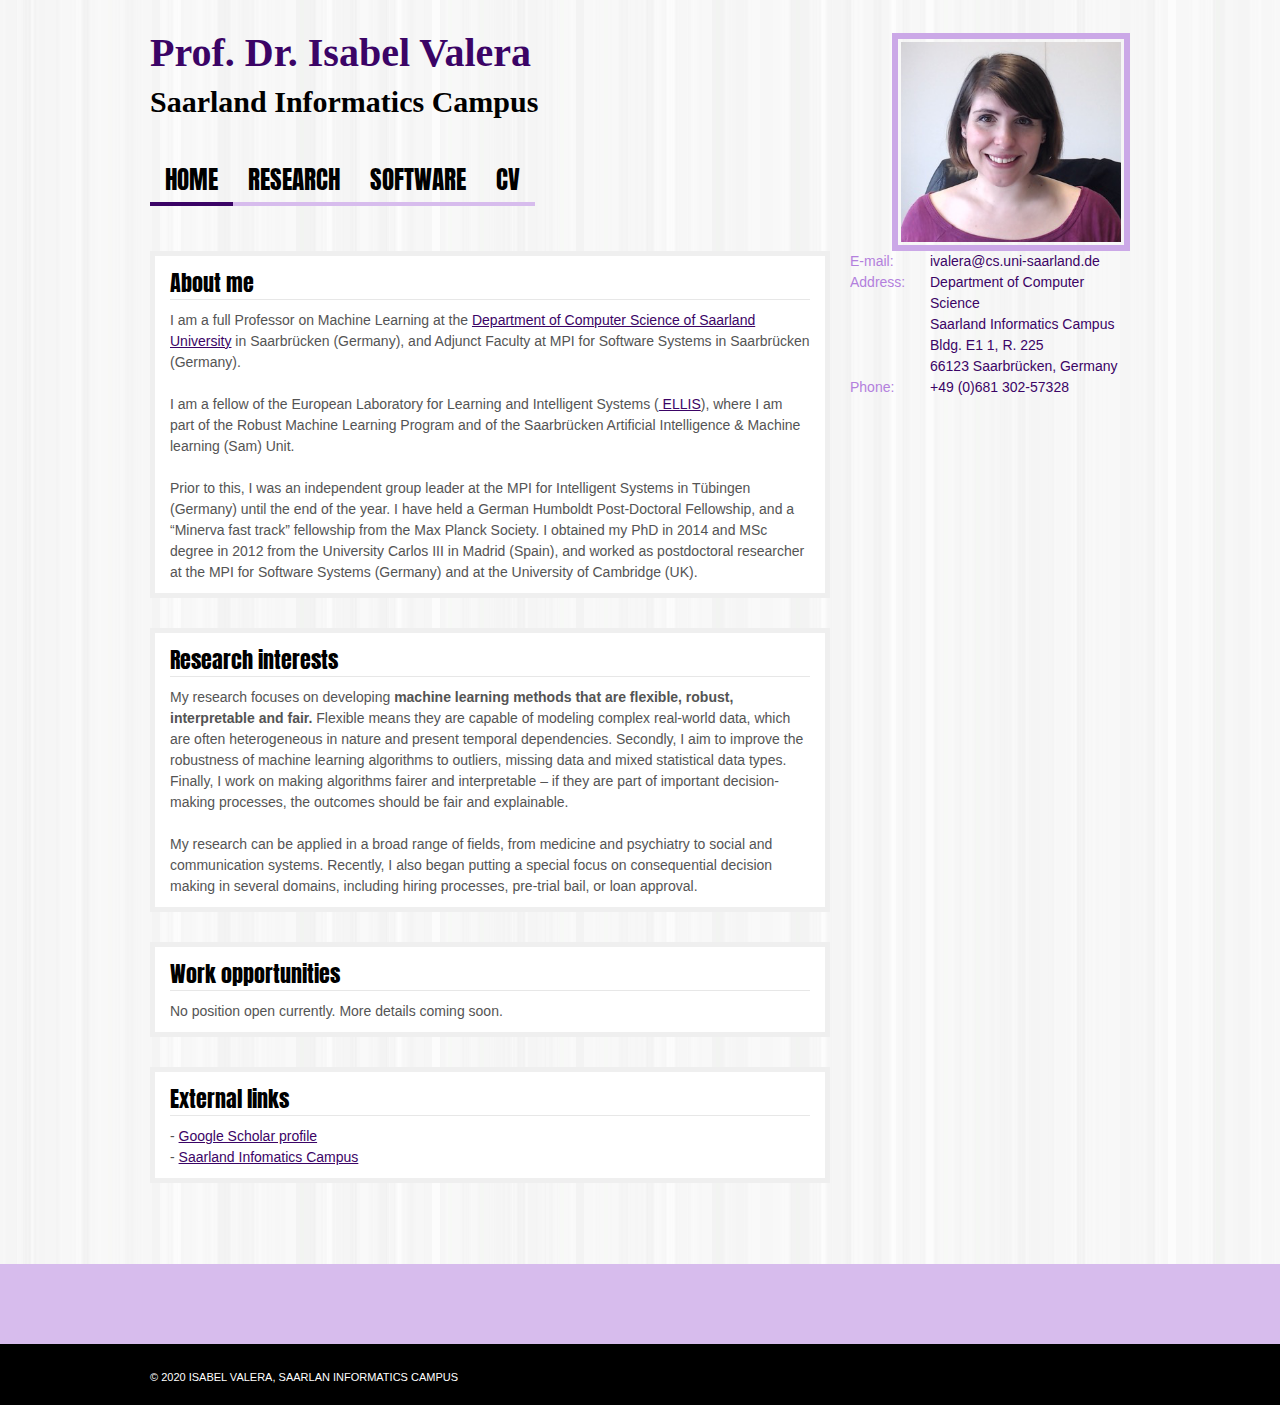
==== Index.html @ a2bc8b75 "update affiliation" ====
<!DOCTYPE html PUBLIC "-//W3C//DTD XHTML 1.0 Transitional//EN" "http://www.w3.org/TR/xhtml1/DTD/xhtml1-transitional.dtd">
<html xmlns="http://www.w3.org/1999/xhtml">
<head profile="http://gmpg.org/xfn/11">
    <title>Isabel Valera</title>
    <meta http-equiv="Content-Type" content="text/html; charset=UTF-8" />
    <meta name="robots" content="index, follow" />
    <link rel="stylesheet" type="text/css" href="css/style.css" media="screen" />
    <!-- Alt Stylesheet -->
    <link href="css/purple.css" rel="stylesheet" type="text/css" />
    <!-- Custom Favicon -->
    <link rel="shortcut icon" href="images/cropped-isabel1-300x194.jpg"/>
    <link href="css/shortcodes.css" rel="stylesheet" type="text/css" />
    <!-- Custom Stylesheet -->
    <link href="css/custom.css" rel="stylesheet" type="text/css" />
    <style type="text/css" media="screen">
        html { margin-top: 28px !important; }
        * html body { margin-top: 28px !important; }
    </style>
    <link href="http://fonts.googleapis.com/css?family=Anton" rel="stylesheet" type="text/css" />
</head>
<body class="single single-post postid-48 single-format-standard logged-in admin-bar no-customize-support chrome">
    <?html

?>
    <div id="container">
        <div id="header" class="col-full">
            <div id="logo" class="fr">
                <a href="#" title="Isabel Valera, Max Planck Institute for Intelligent Systems">
                    <img class="title" style="border:6px solid #CBA8E7;padding:3px" width="220px" src="images/IsaWeb.png" alt="Isabel Valera" />
                </a>
                  <span class="site-title">
                    <a href="http://localhost/isaWp">
                       Isabel Valera
                    </a>
                </span>
                  <span class="site-description">Saarland Informatics Campus</span>
              </div><!-- /#logo -->
            <div id="descripcion" class="nav" style="margin-top:5px;">
                <h1 style="font-size:40px;color:#3B0466"> Prof. Dr. Isabel Valera</h1><br/>
                <h1>Saarland Informatics Campus </br></br></h1>
            </div>
            <div id="pagenav" class="nav fl">
                <ul>
                    <li class="b page_item current_page_item">
                        <a href="https://ivaleram.github.io/">Home</a>
                    </li>
                    <li class="page_item page-item-8">
                        <a href="https://ivaleram.github.io/publications.html">Research</a>
                    </li>
                    <li class="page_item page-item-8">
                        <a href="https://ivaleram.github.io/code.html">Software</a>
                    </li>
                    <li class="page_item page-item-44">
                        <a href="https://ivaleram.github.io/cv.html">CV</a>
                    </li>
                </ul>
            </div><!-- /#pagenav -->
        </div>
        <div id="content" class="col-full">
            <div id="sidebar" class="col-right">
                <div id="search_main" class="widget">
                    <table class="tablePurple">
                        <col style="width:80px"></col>
                        <col style="width:200px"></col>
                        
                        <tbody>
                            <tr>
                                <td class="celdaClara">
                                    E-mail:
                                </td>
                                <td class="celdaOscura">
                                    ivalera@cs.uni-saarland.de
                                </td>
                            </tr>
                            <tr>
                                <td class="celdaClara">
                                    Address:
                                </td>
                                <td class="celdaOscura">
                                    Department of Computer Science</br>
                                    Saarland Informatics Campus</br>
                                    Bldg. E1 1, R. 225</br>
                                    66123 Saarbrücken, Germany
                                </td>
                            </tr>
                            <tr>
                                <td class="celdaClara">
                                    Phone:
                                </td>
                                <td class="celdaOscura">
                                    +49 (0)681 302-57328
                                </td>
                                                            
                            </tr>
                        </tbody>
                    </table>
                </div>
            </div>
            <div id="main" class="col-left">
                <div class="post">
                    <h2 class="title">About me</h2>
                    I am a full Professor on Machine Learning at the <a href="https://saarland-informatics-campus.de/en/" > Department of Computer Science of Saarland University</a> in Saarbrücken (Germany), and Adjunct Faculty at MPI for Software Systems in Saarbrücken (Germany).
                    
                    </br></br>
                    I am a fellow of the  European Laboratory for Learning and Intelligent Systems (<a href="https://ellis.eu/en" > ELLIS</a>), where I am part of the Robust Machine Learning Program and of the Saarbrücken Artificial Intelligence & Machine learning (Sam) Unit.
                    
                    </br></br>
                    Prior to this, I was an independent group leader at the MPI for Intelligent Systems in Tübingen (Germany) until the end of the year. I have held a German Humboldt Post-Doctoral Fellowship, and a “Minerva fast track” fellowship from the Max Planck Society. I obtained my PhD in 2014 and MSc degree in 2012 from the University Carlos III in Madrid (Spain), and worked as postdoctoral researcher at the MPI for Software Systems (Germany) and at the University of Cambridge (UK).
                    
                </div>
            </div>
            <div id="main" class="col-left">
                <div class="post">
                    <h2 class="title">Research interests</h2>
                   My research focuses on developing <b> machine learning methods that are flexible, robust, interpretable and fair. </b>  Flexible means they are capable of modeling complex real-world data, which are often heterogeneous in nature and present temporal dependencies. Secondly, I aim to improve the robustness of machine learning algorithms to outliers, missing data and mixed statistical data types. Finally, I work on making algorithms fairer and interpretable – if they are part of important decision-making processes, the outcomes should be fair and explainable.
                   
                   </br></br>
                   
                   My research can be applied in a broad range of fields, from medicine and psychiatry to social and communication systems. Recently, I also began putting a special focus on consequential decision making in several domains, including hiring processes, pre-trial bail, or loan approval.
                    
                    <!--My research turns around the development of general machine learning methods that leverage the availability of data to solve real-world problems. In particular, I have three main goals in my research: i) capturing complex real-world phenomena, which often involve being able to ii) handle time-dependent, unstructured and heterogeneous data, and iii) provide interpretable results that allow us to better understand these phenomena, i.e., to include humans in the loop.
</br></br>
I have extensive expertise in probabilistic modeling, including Bayesian nonparametric models, as well as discrete- and continuous-time models such as HMMs and temporal point processes, respectively. My learning approaches include approximate Bayesian inference, e.g., Monte Carlo and variational methods, as well as convex optimization. I am interested in diverse applications which range from bioengineering and psychiatry to social and communication systems.
    -->
                    
                </div>
            </div>
            
            <div id="main" class="col-left">
                <div class="post">
                    <h2 class="title">Work opportunities</h2>
                    <!-- I will be actively hiring students in the next <b>ELLIS PhD call (deadline on December 1st)</b>. So if you are interested developing machine learning methods that are flexible, robust, interpretable and fair, apply and select me as your supervisor. <a href=" https://ellis.eu/news/ellis-phd-program-call-for-applications" >More info!</a></br>
                    -->
                    
                    <!-- I am always looking for oustanding <b>PhD students and postdocs</b> interested to work on developing novel and efficient machine learning methods for real-world problems! </br></br> -->
                   No position open currently. More details coming soon.
                    
                </div>
            </div>
            
            <!-- <div id="main" class="col-left">
                <div class="post">
                    <h2 class="title">Ongoing Papers</h2>
                                        
                    I. Valera, F. J. R. Ruiz, P. M. Olmos, C. Blanco and F. Perez-Cruz. <b>"Infinite Continuous Feature Model for Psychiatric Comorbidity Analysis”. </b>
                    Submitted to IEEE Transactions on Signal Processing, 2014. </br></br>
                                            
                    I. Valera, F. J. R. Ruiz and F. Perez-Cruz.  <b>"An Infinite Factorial Unbounded-State HMM for Blind Multiuser Channel Estimation"</b>.
                    Submitted to IEEE Transactions on Signal Processing, 2013.</br></br>
                    
                    I. Valera, F. J. R. Ruiz and F. Perez-Cruz. <b>"Infinite Factorial Unbounded-State Hidden Markov Model"</b>. Submitted to IEEE
                    Transaction on Pattern Analysis and Machine Intelligence, 2013.</br></br>
                </div>
            </div>
            
            <!-- <div id="main" class="col-left">
                <div class="post">
                    <h2 class="title">Latest news</h2>
                    - THESIS IN PROGRESS!!!</br>
                </div>
            </div> -->
            <div id="main" class="col-left">
                <div class="post">
                    <h2 class="title">External links</h2>
                     - <a href="http://scholar.google.es/citations?user=cpdQqpsAAAAJ&hl=es" >Google Scholar profile</a></br>
                      <!--- <a href="http://learning.eng.cam.ac.uk/Public/">Computational and Biological Learning Lab at University of Cambridge</a></br>
                     - <a href="https://www.mpi-sws.org/" >Max Planck Institute for Software Systems</a></br> -->
                     - <a href="https://saarland-informatics-campus.de/en/" >Saarland Infomatics Campus</a></br>
                                 
                </div>
            </div>
            
            <div class="fix"></div>
                        
        </div>
        <div id="extended-footer">
            <div class="col-full">
                <div class="block one">
                </div><!-- /.block -->
                <div class="block two">
                </div><!-- /.block -->
                <div class="block three">
                </div><!-- /.block -->
            </div><!-- /.col-full -->
        </div><!-- /#extended-footer -->

        <div id="footer">
            <div class="col-full">
                <div id="copyright" class="col-left">
                    <p>&copy; 2020 Isabel Valera, Saarlan Informatics Campus</p>
                </div>
                <div id="credit" class="col-right">
                </div>
            </div><!-- /.col-full -->
        </div><!-- /#footer -->
    </div>
</body>
---- css/style.css ----
/*  
Theme Name: Bueno
Version: 1.7.4
Description: Designed by <a href="http://www.woothemes.com">WooThemes</a>.
Author: WooThemes
Author URI: http://www.woothemes.com

Copyright: (c) 2009 WooThemes.
	License: GNU General Public License v2.0
	License URI: http://www.gnu.org/licenses/gpl-2.0.html

*/

/* 

WARNING! DO NOT EDIT THIS FILE!

To make it easy to update your theme, you should not edit the styles in this file. Instead use 
the custom.css file to add your styles. You can copy a style from this file and paste it in 
custom.css and it will override the style in this file. You have been warned! :)

*/

/* Default styles */
@import "css/reset.css";

/*-------------------------------------------------------------------------------------------

INDEX:

1. SETUP
-1.1 Defaults
-1.2 Hyperlinks

2. SITE STRUCTURE & APPEARANCE
-2.1 Containers & Columns
-2.2 Navigation
-2.2.1 Drop-down menus
-2.3 Header
-2.4 Content
-2.5 Sidebar
-2.6 Extended Footer
-2.7 Footer

3. POSTS
-3.1 Typographic Elements
-3.2 Images
-3.3 Pagination / WP-Pagenavi

4. WIDGETS
-4.1 Generic Widgets
-4.2 Specific Widgets
-4.3 Extended Footer Widgets

5. COMMENTS
-5.1 Comments
-5.2 Pingbacks / Trackbacks
-5.3 Comments Form
-5.4 Gravity forms

-------------------------------------------------------------------------------------------*/



/*-------------------------------------------------------------------------------------------*/
/* 1. SETUP */
/*-------------------------------------------------------------------------------------------*/

/* 1.1 Defaults */

body  { font: 14px arial,Georgia, Times, Serif; line-height: 1.5; color: #545454; }

h1, h2, h3, h4, h5, h6  { margin: 0; font-family:Times New Roman, 'Anton', arial, serif; color: #000; }
h1  {font-size: 30px;} h2  {font-size: 24px;} h3  {font-size: 20px;} h4  {font-size: 18px;} h5  {font-size: 14px;} h6  {font-size: 12px;}

p  {margin: 0;}

/* 1.2 Hyperlinks */

h1 a:link, h1 a:visited, h2 a:link, h2 a:visited, h3 a:link, h3 a:visited,
h4 a:link, h4 a:visited, h5 a:link, h5 a:visited, h6 a:link, h6 a:visited  { text-decoration: none; }
h1 a:hover, h2 a:hover, h3 a:hover, h4 a:hover, h5 a:hover, h6 a:hover  {text-decoration: underline;}



/*-------------------------------------------------------------------------------------------*/
/* 2. SITE STRUCTURE & APPEARANCE */
/*-------------------------------------------------------------------------------------------*/

/* 2.1 Containers & Columns */
#container  {
}

.col-left { float: left; }
.col-right { float: right; }
.col-full  { width: 980px; margin: 0 auto; }

/* 2.2 Navigation */

#navigation  { text-transform: uppercase; font-size:11px; background-color: #000; }
.nav, .nav ul  { z-index:100; margin:0; padding:0; list-style:none; line-height:1; }
.nav li  { float:left; width: auto; }

/* 2.2.1 Drop-down menus */
.nav li ul  {  position: absolute; left: -999em; width: 160px;  }
.nav li ul li  { border: 1px solid #d8d8d8; background: #FFF; border-width: 0 1px 1px; }
.nav li ul li a  { width:148px; line-height:25px!important; font-size:11px; color:#555!important; padding: 0 0 0 10px; }
.nav li ul ul  { margin: -26px 0 0 158px!important; }
.nav li ul ul li a  {  }
.nav li ul li ul li a  {  }
.nav li:hover ul ul, .nav li:hover ul ul ul, .nav li:hover ul ul ul ul, .nav li.sfhover ul ul, .nav li.sfhover ul ul ul, .nav li.sfhover ul ul ul ul { left: -999em; }
.nav li:hover ul, .nav li li:hover ul, .nav li li li:hover ul, .nav li li li li:hover ul, .nav li.sfhover ul, .nav li li.sfhover ul, .nav li li li.sfhover ul, .nav li li li li.sfhover ul { left: auto;}
.nav li:hover,.nav li.hover  { position:static; }


/* CATEGORY NAVIGATION */
#catnav  { width: 620px; }
#catnav a:link, #catnav a:visited  { display:block; z-index:100; padding:0 20px 0 0; line-height:55px; font-family: Helvetica, Arial, sans-serif; text-decoration: none; color: #fff; }
#catnav a:hover  { text-decoration: underline; }
#catnav li ul  {  margin-top: -15px; border-top: 1px solid #d8d8d8;  }
#catnav li ul a:link, #catnav li ul a:visited  { padding: 0 0 0 10px; }
#catnav li ul a:hover  { color: #000!important; background: #d8d8d8;  }

/* PAGES NAVIGATION */
#pagenav  { margin-top: 20px; }
#pagenav a  { display:block; z-index:100; margin: 0; padding:0 15px 10px 15px; text-decoration: none; text-transform: uppercase; font-size: 25px; font-family: 'Anton', Helvetica, arial, sans-serif; color: #000;  }
#pagenav li ul a:link, #pagenav li ul a:visited  { padding: 0 0 0 10px; font-family: Helvetica, Arial, sans-serif !important; font-size: 14px; text-transform: none; border: none; }
#pagenav li.rss a  { padding-right: 25px; }



/* 2.3 Header */
#topsearch  { width: 300px; line-height: 0; }
#topsearch #searchform_top  { margin: 14px 0 0 0; }

#header{padding:0px;clear:both;position:relative;}

#logo  { }
#logo img  { }
#logo .site-title a { font-family: 'Anton', arial, serif;color:#222; font-size:48px; line-height:48px; text-transform:uppercase; font-weight:normal; text-decoration:none;  }
#logo .site-title a:hover { text-decoration:underline;  }
#logo .site-description { color:#999; font:italic 14px Georgia, serif; }
#logo .site-title, #logo .site-description  { display:none; }

/* 2.4 Content */
#content{min-height:550px;padding:0;}
* html #content{height:550px;}

#main{width:680px;}
#main.fullwidth  { width: 940px; }

/* 2.5 Sidebar */
#sidebar{width:280px;overflow:hidden;}

/* 2.6 Extended Footer */
#extended-footer  { margin: 50px 0 0 0; padding: 40px 0; }
.block  { float: left; width: 300px; padding: 0 10px 0 0; }
.one, .two  { margin: 0 9px 0 0; }
.three  { padding: 0; }

/* 2.7 Footer */
#footer  { font-family: Helvetica, Arial, sans-serif; font-size: 11px; padding: 20px 0; background-color: #000; color: #fff; text-transform: uppercase; }
#footer a:link, #footer a:visited  { color: #fff; }
#footer p  { margin: 5px 0 0 0; }
#footer #credit img  { vertical-align: middle; }
#footer #credit span  { display: none; }



/*-------------------------------------------------------------------------------------------*/
/* 3. POSTS */
/*-------------------------------------------------------------------------------------------*/

#breadcrumb, .archive_header  { font-family: Helvetica, Arial, sans-serif; display: block; margin:10px 0; padding: 0 55px; font-size: 18px; font-weight: bold; color: #000; }
#breadcrumb  { font-size: 14px; font-weight: normal; padding: 0; }
.archive_header .catrss a  { font-size: 14px; text-decoration: none; line-height: 28px; }

.post  { position: relative; margin: 0 0 30px 0; padding: 10px 15px; background-color: #fff; border: 5px solid #efefef; }

.post .title  { width:100%; position:relative; margin: 0 0 10px 0; color: #000; border-bottom: 1px solid #e7e7e7; font-size: 22px;font-family:'Anton';font-weight:normal; }
.post .title a:link, .post .title a:visited  { color: #000; }
.post .title a:hover  { text-decoration: none; }

.post .date  { position: absolute; top: 30px; left: -40px; width: 71px; height: 60px; padding: 10px 0 0 0; text-align: center; color: #fff; }

.post .date .day  { display: block; font-size: 36px; line-height: 32px; }
.post .date .month  { display: block; font-size: 12px; text-transform: uppercase; font-weight: bold; }

.post-meta  { margin: 30px 0 0 0; font-size: 11px; color: #9F9F9F; border-top: 1px solid #c4c4c4; border-bottom: 1px solid #c4c4c4; }

.post-meta li  { float: left; width: 154px; padding: 10px 0 7px 10px; }
.post-meta li.categories  { border-left: 1px solid #e7e7e7; border-right: 1px solid #e7e7e7; }
.post-meta li span  { display: block; }
.post-meta li .head  { font-size: 10px; text-transform: uppercase; font-weight: bold; font-family: Helvetica, Arial, sans-serif; color: #000; }
.post-meta li .body, .post-meta li .body a:link, .post-meta li .body a:visited  { font-size: 13px; color: #7a7a7a; font-style: italic; text-decoration: none; }

.post img.thumbnail  { margin: 0 0 20px 0; }

.post #nav-below{ margin: 20px 0 0 0;}

.entry  {}

/* 3.1 Typographic Elements */
.entry h1 {}  .entry h2 {}  .entry h3 {}  .entry h4 {}  .entry h5 {}  .entry h6 {}
.entry h1, .entry h2, .entry h3, .entry h4, .entry h5, .entry h6  {	margin: 0 0 15px 0; }

.entry p  { margin: 0 0 15px 0; }

.entry blockquote  { padding: 10px 30px; color: #666; font-style: italic; font-size: 16px; }
.entry blockquote p  {}

.entry ul  { margin: 0 0 15px 0; padding: 0 0 0 30px; }
.entry ul ul  { margin: 0; }
.entry ul li  {	list-style-type: circle; }
.entry ul ul li  { list-style-type: disc; }

.entry ol  { margin: 0 0 15px 0; padding: 0 0 0 30px; }
.entry ol ol  { margin: 0; }
.entry  ol li  { list-style-type: upper-latin; }
.entry  ol li ol li  { list-style-type: lower-latin; }

/* 3.2 Images */
img.wp-smiley  { padding: 0; border: none; }

.entry .alignleft  { float: left; width: auto; margin: 10px 15px 10px 0; }
.entry .alignright  { float: right; width: auto; margin: 10px 0 10px 15px; }
.entry .aligncenter  { text-align: center; }

.entry img.aligncenter  { margin-left:auto; margin-right:auto; display:block; }

.entry .wp-caption { padding: 1px; text-align:center; background:#F8F8F4; border: solid 1px #e6e6e6; }
.entry .wp-caption img{ margin:0; padding:4px 0; background:none; border:0; }
.entry .wp-caption-text { margin:0; padding:0; font-size:11px; text-align:center; }

/* 3.3 Pagination / WP-Pagenavi */
.more_entries { margin-top: -30px; padding: 10px 55px; background-color: #fff; border: 5px solid #efefef; }
.more_entries a { display: block; margin: 0 0 0 0; text-transform: uppercase; font-weight: bold; text-decoration: none; }

.more_entries .wp-pagenavi { margin: 0; text-align: center; }
.more_entries .wp-pagenavi a:link,
.more_entries .wp-pagenavi a:visited { display: inline; text-decoration: none !important; padding: 4px 6px!important; }
.more_entries .wp-pagenavi .current, 
.more_entries .wp-pagenavi .on,
.more_entries .wp-pagenavi a:hover { padding: 4px 7px; font-weight: bold; }
.more_entries .wp-pagenavi .extend { background:none; border:none; }


/*-------------------------------------------------------------------------------------------*/
/* 4. WIDGETS */
/*-------------------------------------------------------------------------------------------*/

/* 4.1 Generic Widgets */
.widget  { margin: 0 0 30px 0; }
.widget h3  { margin: 0; padding: 10px 0; text-transform:uppercase; color: #404040; font-weight:normal; }

.widget ul  { clear:both; }
.widget ul li  {}
.widget ul li a:link, .widget ul li a:visited { display: block; padding: 0 0 0 25px; line-height: 30px; text-decoration: none; color:#666; }
.widget ul ul  { padding: 0 0 0 15px; border-top: none; }

.widget_recent_comments li, #twitter li  { padding: 6px 0 6px 10px; line-height: 18px; } /* RESET LI STYLING FOR RECENT COMMENT & TWITTER */
.widget_recent_comments li a, #twitter a  { display: inline; padding: 0; line-height: 18px!important; background: none!important; border: none!important; } /* RESET <A> STYLING FOR RECENT COMMENT & TWITTER */


/* 4.2 Specific Widgets */

/* FEATURED POSTS */

#featured li  { float: left; width: 300px; padding: 10px 0; list-style: none; }
#featured li a  { padding: 0; background: none; border: none; }
#featured span  { display: block; }
#featured span.thumb  { float: left; width: 80px; }
#featured .right  { float: right; width: 200px; font-size: 12px; line-height: 18px; }
#featured .right h4  { margin: 0 0 5px 0; font-size: 16px; line-height: 18px; font-weight:normal; }
#featured .right h4 a  { line-height: 18px; }

/* WIDGET FORMS */
#searchform  { margin: 15px 0 0 0; }
input#s, input.field  { float: left; width: 216px; padding: 5px 0 5px 5px; }
input.submit  { display:block; float: right; line-height: 17px; border: none; padding: 4px 5px; color: #fff; text-shadow: 1px 1px 0 #424242; text-transform: uppercase; font-size: 12px; }
.widget .screen-reader-text  { display: none; }

/* FLICKR */
#flickr h3  {}
#flickr h3 span{color:#0061D8;}
#flickr h3 span span{color:#FF1183;}
#flickr .flickr_badge_image  { width: 75px; float: left; margin: 15px 34px 0 0; }
#flickr .pictures  { margin-right: -28px; }
#flickr a img  { float: left; display: block;}

/* LIFESTREAM */
.widget_lifestream ul li a  { border:none; background:none!important; }
.widget_lifestream ul .lifestream_meta  { color: inherit; }

/* TEXT WIDGET */
.textwidget  { padding: 10px 0; }

/* CALENDAR */
#wp-calendar{width:95%;margin-bottom:15px;clear:both;padding:0;}
#wp-calendar caption{padding:10px;}
#wp-calendar th,#wp-calendar td{text-align:center;padding:5px;}
#wp-calendar td{background:transparent;}
#wp-calendar td,table#wp-calendar th{padding:3px 0;}

/* ADS */
#sidebar .ads125 { padding: 0 0 12px 12px; background: #fff; }
.ads125 img  { margin: 14px 16px 0 0; }

/* 4.3 Extended Footer Widgets */
#extended-footer .widget  { margin: 0 0 30px 0; padding: 0 10px; }
#extended-footer .widget h3  { font-size: 16px; margin: 0 0 10px 0; padding: 0; border-bottom: none; }
#extended-footer .widget ul li a  { padding: 0; line-height: 24px; background: none; border-bottom: none; }
#extended-footer .widget ul li a:hover  { background: none; }

#extended-footer .textwidget  { padding: 0; }
#extended-footer #flickr .flickr_badge_image  { width: 75px; float: left; margin: 15px 25px 0 0; }
#extended-footer #flickr .pictures  { margin-right: -28px; }
#extended-footer input#s, #extended-footer input.field  { width: 210px; }
#extended-footer #advert_300x250 { padding-left: 0; padding-right: 0; }
#extended-footer .ads125 img  { margin: 14px 13px 0 0; }
#extended-footer .widget_recent_comments li, #extended-footer #twitter li  { padding: 6px 0 6px 0; }

/*-------------------------------------------------------------------------------------------*/
/* 5. COMMENTS */
/*-------------------------------------------------------------------------------------------*/

/* 5.1 Comments */
#comments { position:relative; margin: 0 0 60px 0; padding: 50px 55px; background-color: #fff; border: 5px solid #efefef; }
#comments h3{ margin: 0 0 20px 0; }
#comments .comment{margin-top:10px;width:100%;list-style-type:none;}
#comments .comment .comment-container  { padding: 10px 0; border-bottom: 3px solid #eee;}
#comments .comment-head  { margin: 0 0 15px 0; }
#comments .comment-head .avatar  { float: left; }
#comments .comment-head .avatar img{margin: 0 10px 0 0;vertical-align: middle;border:3px solid #eee;}
#comments .comment-head .name  { display: block; margin: 0 0 -5px 0; font-weight: bold; font-size: 15px; }
#comments .comment-head .date, #comments .comment-head .edit, #comments .comment-head .perma { font-size: 11px; }
#comments .comment-entry p  { margin: 0 0 10px 0;}

#comments ul.children{margin:10px 0 0 25px;padding:0;}
#comments .cancel-comment-reply a, #comments .comment-reply-link  { text-transform: uppercase; font-family: helvetica, arial, sans-serif; font-weight: bold; text-decoration: none; font-size: 11px;}

#comments .navigation { }
#comments .navigation a{ display: block; margin: 15px 0 0 0; text-decoration: none; }
#comments .navigation a:hover{}

/* 5.2 Pingbacks / Trackbacks */
#pings  { margin: 0 0 60px 0; padding: 50px 55px; background-color: #fff; border: 5px solid #efefef; }
#pings h3  { margin: 0 0 20px 0; }
.pinglist li  { margin: 0 0 0 20px; list-style-type: decimal; }
.pinglist li .author  { font-weight: bold; font-size: 15px; }
.pinglist li .date  { font-size: 11px; }
.pinglist li .pingcontent  { display: block; margin: 10px 0; }

/* 5.3 Comments Form */
#respond  { margin: 15px 0 0 0; padding: 50px 55px; background-color: #fff; border: 5px solid #efefef; }
#comments #respond  { padding: 20px 0; margin: 0; border: none; }
#comments #respond h3  { margin-bottom: 0; }
#respond h3  { }

#commentform  {	margin: 15px 0 0 0; }
#commentform input.txt  { width: 260px; margin: 0 5px 10px 0; padding: 7px 5px; border: 1px solid #eee; }
#commentform label  { font-family: Helvetica, Arial, sans-serif; font-size: 11px; text-transform: uppercase; font-weight: bold; }
#commentform textarea  { width: 95%!important; padding: 5px; border: 1px solid #eee; }
#commentform #submit  { border: none; margin: 20px 0 0 0; padding: 4px 10px; color: #fff; text-shadow: 1px 1px 0 #424242; text-transform: uppercase; font-size: 12px; }

/* 5.4 Gravity forms */
.gfield { margin-bottom: 10px; }
.gform_wrapper .top_label .gfield_label { display:block; padding-right:20px; width: 100px; margin: 5px 0px 4px !important; }
.gform_wrapper input.button { padding: 4px 10px 4px !important; color: #fff !important; text-shadow: 1px 1px 0 #424242; text-transform: uppercase; font-size: 12px !important; }
.gform_wrapper input { padding: 7px 3px !important; border: 1px solid #EEE; }
.gform_wrapper .top_label input.large, .gform_wrapper .top_label select.large, .gform_wrapper .top_label textarea.textarea { width: 350px !important; padding: 7px 3px !important; border: 1px solid #EEE; }
.gform_wrapper .entry img, .gform_wrapper img.thumbnail { padding: 0px !important; border: 0px !important; }
ul.top_label .clear-multi { clear: none !important; }
.gform_wrapper .gfield_checkbox, .gform_wrapper .gfield_radio { margin-left: 120px !important; }
img.ui-datepicker-trigger { border: 0px !important; padding: 0px; }

table.tablePurple td.celdaClara{color:#B380DD;}
table.tablePurple td.celdaOscura{color:#3B0466;}
.titleYear{display:block;border-bottom:4px solid #B380DD;color:#3B0466;font-size:18px;}
---- css/purple.css ----
/* Purple Colors Stylesheet */



/*-------------------------------------------------------------------------------------------*/
/* 1. SETUP */
/*-------------------------------------------------------------------------------------------*/

/* 1.1 Defaults */

body  { background: #fff url(purple/bodytile3.jpg) repeat left top; }

/* 1.2 Hyperlinks */

a:link, a:visited  { color: #3b0466; }
a:hover  {}



/*-------------------------------------------------------------------------------------------*/
/* 2. SITE STRUCTURE & APPEARANCE */
/*-------------------------------------------------------------------------------------------*/

/* 2.1 Containers & Columns */


/* 2.2 Navigation */


/* 2.2.1 Drop-down menus */



/* CATEGORY NAVIGATION */

/* PAGES NAVIGATION */
#pagenav a  { border-bottom: 4px solid #d7bced; }
#pagenav li.current_page_item a, #pagenav li a:hover, #pagenav li.current-menu-item a  { border-color: #3b0466;  }
#pagenav li ul  { border-top: 1px solid #d7bced; }
#pagenav li ul li  { border-color: #d7bced; }
#pagenav li ul a:hover  { color: #fff!important; background: #3b0466;  }
#pagenav li.rss a  { color: #3b0466; background: url(purple/ico-rss.png) no-repeat right 4px; }



/* 2.3 Header *//* Purple Colors Stylesheet */



/*-------------------------------------------------------------------------------------------*/
/* 1. SETUP */
/*-----------------------------------------------------------------------/* Purple Colors Stylesheet */



/*-------------------------------------------------------------------------------------------*/
/* 1. SETUP */
/*-------------------------------------------------------------------------------------------*/

/* 1.1 Defaults */

body  { background: #fff url(purple/light_green_stripes2.jpg) repeat left top; }

/* 1.2 Hyperlinks */

a:link, a:visited  { color: #3b0466; }
a:hover  {}



/*-------------------------------------------------------------------------------------------*/
/* 2. SITE STRUCTURE & APPEARANCE */
/*-------------------------------------------------------------------------------------------*/

/* 2.1 Containers & Columns */


/* 2.2 Navigation */


/* 2.2.1 Drop-down menus */



/* CATEGORY NAVIGATION */

/* PAGES NAVIGATION */
#pagenav a  { border-bottom: 4px solid #d7bced; }
#pagenav li.current_page_item a, #pagenav li a:hover, #pagenav li.current-menu-item a  { border-color: #3b0466;  }
#pagenav li ul  { border-top: 1px solid #d7bced; }
#pagenav li ul li  { border-color: #d7bced; }
#pagenav li ul a:hover  { color: #fff!important; background: #3b0466;  }
#pagenav li.rss a  { color: #3b0466; background: url(purple/ico-rss.png) no-repeat right 4px; }



/* 2.3 Header *//* Purple Colors Stylesheet */



/*-------------------------------------------------------------------------------------------*/
/* 1. SETUP */
/*-------------------------------------------------------------------------------------------*/

/* 1.1 Defaults */

body  { background: #fff url(purple/light_green_stripes2.jpg) repeat left top; }

/* 1.2 Hyperlinks */

a:link, a:visited  { color: #3b0466; }
a:hover  {}



/*-------------------------------------------------------------------------------------------*/
/* 2. SITE STRUCTURE & APPEARANCE */
/*-------------------------------------------------------------------------------------------*/

/* 2.1 Containers & Columns */


/* 2.2 Navigation */


/* 2.2.1 Drop-down menus */



/* CATEGORY NAVIGATION */

/* PAGES NAVIGATION */
#pagenav a  { border-bottom: 4px solid #d7bced; }
#pagenav li.current_page_item a, #pagenav li a:hover, #pagenav li.current-menu-item a  { border-color: #3b0466;  }
#pagenav li ul  { border-top: 1px solid #d7bced; }
#pagenav li ul li  { border-color: #d7bced; }
#pagenav li ul a:hover  { color: #fff!important; background: #3b0466;  }
#pagenav li.rss a  { color: #3b0466; background: url(purple/ico-rss.png) no-repeat right 4px; }



/* 2.3 Header */


/* 2.4 Content */


/* 2.5 Sidebar */


/* 2.6 Extended Footer */
#extended-footer  { background-color: #d7bced; color: #585858; }
#extended-footer li a:link, #extended-footer li a:visited  { color:#585858; }
.one, .two  { border-right: 1px solid #9e6cc7; }

/* 2.7 Footer */



/*-------------------------------------------------------------------------------------------*/
/* 3. POSTS */
/*-------------------------------------------------------------------------------------------*/

/*.post .date  { background: url(purple/date.png) no-repeat left top; }
*/
.post-meta li .body a:hover  { color: #3b0466; }


/* 3.1 Typographic Elements */

/* 3.2 Images */
.post img.thumbnail  { border: 5px solid #d7bced; }
.entry img  { border: 5px solid #d7bced; }

/* 3.3 Pagination / WP-Pagenavi */

.more_entries .wp-pagenavi a:link,
.more_entries .wp-pagenavi a:visited { color: #3b0466; }
.more_entries .wp-pagenavi .current, 
.more_entries .wp-pagenavi .on,
.more_entries .wp-pagenavi a:hover { background: #d7bced !important; color: #3b0466; }


/*-------------------------------------------------------------------------------------------*/
/* 4. WIDGETS */
/*-------------------------------------------------------------------------------------------*/

/* 4.1 Generic Widgets */
.widget h3  { border-bottom: 1px solid #3b0466; }

.widget ul li a:link, .widget ul li a:visited { background: url(purple/bullet.png) no-repeat 10px center; border-bottom: 1px solid #d7bced; }
.widget ul li a:hover  { color: #3b0466; background: url(purple/bullet_hover.png) no-repeat 10px center; font-weight: bold; }

.widget_recent_comments li, #twitter li  { border-bottom: 1px solid #d7bced; } /* RESET LI STYLING FOR RECENT COMMENT & TWITTER */
.widget_recent_comments li a, #twitter a  { color: #3b0466!important; } /* RESET <A> STYLING FOR RECENT COMMENT & TWITTER */


/* 4.2 Specific Widgets */

/* FEATURED POSTS */

#featured li  { border-bottom: 1px solid #d7bced; }
#featured span.thumb img  { border: 5px solid #d7bced; }
#featured span.thumb img:hover  { border-color: #3b0466; }

/* WIDGET FORMS */
input#s, input.field  { border: 1px solid #d7bced; }
input#s:focus, input.field:focus  { border: 1px solid #3b0466; }
input.submit  { background-color: #3b0466; }

/* FLICKR */
#flickr a img  { border: #d7bced 3px solid;}
#flickr a:hover img  { border:#3b0466 3px solid; }

/* LIFESTREAM */
.widget_lifestream ul li  { border-bottom: 1px solid #d7bced; }

/* TEXT WIDGET */

/* CALENDAR */
#wp-calendar th,#wp-calendar td{background:#d7bced;}
#wp-calendar th  { color: #3b0466; }

/* ADS */
#sidebar .ads125 { border: 1px solid #d7bced; }

/* 4.3 Extended Footer Widgets */


/*-------------------------------------------------------------------------------------------*/
/* 5. COMMENTS */
/*-------------------------------------------------------------------------------------------*/

/* 5.1 Comments */


/* 5.2 Pingbacks / Trackbacks */

/* 5.3 Comments Form */
#commentform #submit  { background-color: #3b0466; }

/* 5.4 Gravity forms */
.gform_wrapper input.button { background-color: #3b0466; }


/* 2.4 Content */


/* 2.5 Sidebar */


/* 2.6 Extended Footer */
#extended-footer  { background-color: #d7bced; color: #585858; }
#extended-footer li a:link, #extended-footer li a:visited  { color:#585858; }
.one, .two  { border-right: 1px solid #9e6cc7; }

/* 2.7 Footer */



/*-------------------------------------------------------------------------------------------*/
/* 3. POSTS */
/*-------------------------------------------------------------------------------------------*/

/*.post .date  { background: url(purple/date.png) no-repeat left top; }
*/
.post-meta li .body a:hover  { color: #3b0466; }


/* 3.1 Typographic Elements */

/* 3.2 Images */
.post img.thumbnail  { border: 5px solid #d7bced; }
.entry img  { border: 5px solid #d7bced; }

/* 3.3 Pagination / WP-Pagenavi */

.more_entries .wp-pagenavi a:link,
.more_entries .wp-pagenavi a:visited { color: #3b0466; }
.more_entries .wp-pagenavi .current, 
.more_entries .wp-pagenavi .on,
.more_entries .wp-pagenavi a:hover { background: #d7bced !important; color: #3b0466; }


/*-------------------------------------------------------------------------------------------*/
/* 4. WIDGETS */
/*-------------------------------------------------------------------------------------------*/

/* 4.1 Generic Widgets */
.widget h3  { border-bottom: 1px solid #3b0466; }

.widget ul li a:link, .widget ul li a:visited { background: url(purple/bullet.png) no-repeat 10px center; border-bottom: 1px solid #d7bced; }
.widget ul li a:hover  { color: #3b0466; background: url(purple/bullet_hover.png) no-repeat 10px center; font-weight: bold; }

.widget_recent_comments li, #twitter li  { border-bottom: 1px solid #d7bced; } /* RESET LI STYLING FOR RECENT COMMENT & TWITTER */
.widget_recent_comments li a, #twitter a  { color: #3b0466!important; } /* RESET <A> STYLING FOR RECENT COMMENT & TWITTER */


/* 4.2 Specific Widgets */

/* FEATURED POSTS */

#featured li  { border-bottom: 1px solid #d7bced; }
#featured span.thumb img  { border: 5px solid #d7bced; }
#featured span.thumb img:hover  { border-color: #3b0466; }

/* WIDGET FORMS */
input#s, input.field  { border: 1px solid #d7bced; }
input#s:focus, input.field:focus  { border: 1px solid #3b0466; }
input.submit  { background-color: #3b0466; }

/* FLICKR */
#flickr a img  { border: #d7bced 3px solid;}
#flickr a:hover img  { border:#3b0466 3px solid; }

/* LIFESTREAM */
.widget_lifestream ul li  { border-bottom: 1px solid #d7bced; }

/* TEXT WIDGET */

/* CALENDAR */
#wp-calendar th,#wp-calendar td{background:#d7bced;}
#wp-calendar th  { color: #3b0466; }

/* ADS */
#sidebar .ads125 { border: 1px solid #d7bced; }

/* 4.3 Extended Footer Widgets */


/*-------------------------------------------------------------------------------------------*/
/* 5. COMMENTS */
/*-------------------------------------------------------------------------------------------*/

/* 5.1 Comments */


/* 5.2 Pingbacks / Trackbacks */

/* 5.3 Comments Form */
#commentform #submit  { background-color: #3b0466; }

/* 5.4 Gravity forms */
.gform_wrapper input.button { background-color: #3b0466; }--------------------*/

/* 1.1 Defaults */

body  { background: #fff url(purple/light_green_stripes2.jpg) repeat left top; }

/* 1.2 Hyperlinks */

a:link, a:visited  { color: #3b0466; }
a:hover  {}



/*-------------------------------------------------------------------------------------------*/
/* 2. SITE STRUCTURE & APPEARANCE */
/*-------------------------------------------------------------------------------------------*/

/* 2.1 Containers & Columns */


/* 2.2 Navigation */


/* 2.2.1 Drop-down menus */



/* CATEGORY NAVIGATION */

/* PAGES NAVIGATION */
#pagenav a  { border-bottom: 4px solid #d7bced; }
#pagenav li.current_page_item a, #pagenav li a:hover, #pagenav li.current-menu-item a  { border-color: #3b0466;  }
#pagenav li ul  { border-top: 1px solid #d7bced; }
#pagenav li ul li  { border-color: #d7bced; }
#pagenav li ul a:hover  { color: #fff!important; background: #3b0466;  }
#pagenav li.rss a  { color: #3b0466; background: url(purple/ico-rss.png) no-repeat right 4px; }



/* 2.3 Header */


/* 2.4 Content */


/* 2.5 Sidebar */


/* 2.6 Extended Footer */
#extended-footer  { background-color: #d7bced; color: #585858; }
#extended-footer li a:link, #extended-footer li a:visited  { color:#585858; }
.one, .two  { border-right: 1px solid #9e6cc7; }

/* 2.7 Footer */



/*-------------------------------------------------------------------------------------------*/
/* 3. POSTS */
/*-------------------------------------------------------------------------------------------*/

/*.post .date  { background: url(purple/date.png) no-repeat left top; }
*/
.post-meta li .body a:hover  { color: #3b0466; }


/* 3.1 Typographic Elements */

/* 3.2 Images */
.post img.thumbnail  { border: 5px solid #d7bced; }
.entry img  { border: 5px solid #d7bced; }

/* 3.3 Pagination / WP-Pagenavi */

.more_entries .wp-pagenavi a:link,
.more_entries .wp-pagenavi a:visited { color: #3b0466; }
.more_entries .wp-pagenavi .current, 
.more_entries .wp-pagenavi .on,
.more_entries .wp-pagenavi a:hover { background: #d7bced !important; color: #3b0466; }


/*-------------------------------------------------------------------------------------------*/
/* 4. WIDGETS */
/*-------------------------------------------------------------------------------------------*/

/* 4.1 Generic Widgets */
.widget h3  { border-bottom: 1px solid #3b0466; }

.widget ul li a:link, .widget ul li a:visited { background: url(purple/bullet.png) no-repeat 10px center; border-bottom: 1px solid #d7bced; }
.widget ul li a:hover  { color: #3b0466; background: url(purple/bullet_hover.png) no-repeat 10px center; font-weight: bold; }

.widget_recent_comments li, #twitter li  { border-bottom: 1px solid #d7bced; } /* RESET LI STYLING FOR RECENT COMMENT & TWITTER */
.widget_recent_comments li a, #twitter a  { color: #3b0466!important; } /* RESET <A> STYLING FOR RECENT COMMENT & TWITTER */


/* 4.2 Specific Widgets */

/* FEATURED POSTS */

#featured li  { border-bottom: 1px solid #d7bced; }
#featured span.thumb img  { border: 5px solid #d7bced; }
#featured span.thumb img:hover  { border-color: #3b0466; }

/* WIDGET FORMS */
input#s, input.field  { border: 1px solid #d7bced; }
input#s:focus, input.field:focus  { border: 1px solid #3b0466; }
input.submit  { background-color: #3b0466; }

/* FLICKR */
#flickr a img  { border: #d7bced 3px solid;}
#flickr a:hover img  { border:#3b0466 3px solid; }

/* LIFESTREAM */
.widget_lifestream ul li  { border-bottom: 1px solid #d7bced; }

/* TEXT WIDGET */

/* CALENDAR */
#wp-calendar th,#wp-calendar td{background:#d7bced;}
#wp-calendar th  { color: #3b0466; }

/* ADS */
#sidebar .ads125 { border: 1px solid #d7bced; }

/* 4.3 Extended Footer Widgets */


/*-------------------------------------------------------------------------------------------*/
/* 5. COMMENTS */
/*-------------------------------------------------------------------------------------------*/

/* 5.1 Comments */


/* 5.2 Pingbacks / Trackbacks */

/* 5.3 Comments Form */
#commentform #submit  { background-color: #3b0466; }

/* 5.4 Gravity forms */
.gform_wrapper input.button { background-color: #3b0466; }


/* 2.4 Content */


/* 2.5 Sidebar */


/* 2.6 Extended Footer */
#extended-footer  { background-color: #d7bced; color: #585858; }
#extended-footer li a:link, #extended-footer li a:visited  { color:#585858; }
.one, .two  { border-right: 1px solid #9e6cc7; }

/* 2.7 Footer */



/*-------------------------------------------------------------------------------------------*/
/* 3. POSTS */
/*-------------------------------------------------------------------------------------------*/

/*.post .date  { background: url(purple/date.png) no-repeat left top; }
*/
.post-meta li .body a:hover  { color: #3b0466; }


/* 3.1 Typographic Elements */

/* 3.2 Images */
.post img.thumbnail  { border: 5px solid #d7bced; }
.entry img  { border: 5px solid #d7bced; }

/* 3.3 Pagination / WP-Pagenavi */

.more_entries .wp-pagenavi a:link,
.more_entries .wp-pagenavi a:visited { color: #3b0466; }
.more_entries .wp-pagenavi .current, 
.more_entries .wp-pagenavi .on,
.more_entries .wp-pagenavi a:hover { background: #d7bced !important; color: #3b0466; }


/*-------------------------------------------------------------------------------------------*/
/* 4. WIDGETS */
/*-------------------------------------------------------------------------------------------*/

/* 4.1 Generic Widgets */
.widget h3  { border-bottom: 1px solid #3b0466; }

.widget ul li a:link, .widget ul li a:visited { background: url(purple/bullet.png) no-repeat 10px center; border-bottom: 1px solid #d7bced; }
.widget ul li a:hover  { color: #3b0466; background: url(purple/bullet_hover.png) no-repeat 10px center; font-weight: bold; }

.widget_recent_comments li, #twitter li  { border-bottom: 1px solid #d7bced; } /* RESET LI STYLING FOR RECENT COMMENT & TWITTER */
.widget_recent_comments li a, #twitter a  { color: #3b0466!important; } /* RESET <A> STYLING FOR RECENT COMMENT & TWITTER */


/* 4.2 Specific Widgets */

/* FEATURED POSTS */

#featured li  { border-bottom: 1px solid #d7bced; }
#featured span.thumb img  { border: 5px solid #d7bced; }
#featured span.thumb img:hover  { border-color: #3b0466; }

/* WIDGET FORMS */
input#s, input.field  { border: 1px solid #d7bced; }
input#s:focus, input.field:focus  { border: 1px solid #3b0466; }
input.submit  { background-color: #3b0466; }

/* FLICKR */
#flickr a img  { border: #d7bced 3px solid;}
#flickr a:hover img  { border:#3b0466 3px solid; }

/* LIFESTREAM */
.widget_lifestream ul li  { border-bottom: 1px solid #d7bced; }

/* TEXT WIDGET */

/* CALENDAR */
#wp-calendar th,#wp-calendar td{background:#d7bced;}
#wp-calendar th  { color: #3b0466; }

/* ADS */
#sidebar .ads125 { border: 1px solid #d7bced; }

/* 4.3 Extended Footer Widgets */


/*-------------------------------------------------------------------------------------------*/
/* 5. COMMENTS */
/*-------------------------------------------------------------------------------------------*/

/* 5.1 Comments */


/* 5.2 Pingbacks / Trackbacks */

/* 5.3 Comments Form */
#commentform #submit  { background-color: #3b0466; }

/* 5.4 Gravity forms */
.gform_wrapper input.button { background-color: #3b0466; }
---- css/shortcodes.css ----
/*-----------------------------------------------------------------------------------

TABLE OF CONTENTS:

1. Info Boxes
2. Buttons
3. Columns
4. Tweetmeme
5. Twitter
6. Digg
7. Related Posts
8. Horizontal Rule
9. Quote
10. Icon Links
11. Facebook
12. Contact Form
13. Tabber
-13.1 Tabber Alternate Style - Boxed
-13.2 Tabber Alternate Style - Vertical
14. Dropcap
15. Content Toggle
-15.1 Toggle Alternate Style - White
16. Highlight and Abbreviation
17. List Styles - Unordered List
18. List Styles - Ordered List
19. Social Icon

-----------------------------------------------------------------------------------*/

/*-------------------------------------------------------------------------------------------*/
/* 1. Info Boxes */
/*-------------------------------------------------------------------------------------------*/
p.woo-sc-box, div.woo-sc-box {margin:1em 0 1.5em 0; padding:9px 10px 9px 50px; border-width:1px 0 1px 0; border-style:solid;color:#555;text-shadow:none;}
.woo-sc-box.none {border-width:0;}
.woo-sc-box.full {border-width:1px;}
.woo-sc-box.medium {padding:18px 20px 18px 50px; font-size:1.1em;}
.woo-sc-box.large {padding:25px 27px 25px 50px; font-size:1.2em; }
.woo-sc-box.rounded { -webkit-border-radius: 15px; -moz-border-radius: 15px; border-radius: 15px; }
.woo-sc-box.alert { border-color:#f0baa2; background:#ffd9c8 url(../images/ico-alert.png) no-repeat 20px 45%; }
.woo-sc-box.download { border-color:#d4ebaf; background:#edfcd5 url(../images/ico-download.png) no-repeat 20px 45%; }
.woo-sc-box.tick { border-color:#d4ebaf; background:#edfcd5 url(../images/ico-tick.png) no-repeat 20px 45%; }
.woo-sc-box.info { border-color:#ccc; background:#eee url(../images/ico-info.png) no-repeat 20px 45%; }
.woo-sc-box.note { border-color:#efe3ae; background:#fef6d2 url(../images/ico-note.png) no-repeat 20px 45%; }
.woo-sc-box.normal { border-color:#ccc; background:#eee; padding:9px 15px;}


/*-------------------------------------------------------------------------------------------*/
/* 2. Buttons */
/*-------------------------------------------------------------------------------------------*/
a.woo-sc-button {
	font-family: sans-serif;
	display: inline-block;
	line-height: 1em;
	padding: 6px 13px;
	margin:0 .6em 1.5em 0;
	border: 1px solid #4081af;
	border-bottom-color: #20559a;
	color: white !important;
	text-align: center;
	text-shadow: 0 -1px 0 hsla(0,0%,0%,.3);
	text-decoration: none !important;
	
	/*Border radius*/
	-webkit-border-radius: 15px;
	-moz-border-radius: 15px;
	border-radius: 15px;
	
	/*Background*/
	background-color: #237fd7; /*Fallback*/
	background: -webkit-gradient(
					linear,
					left top,
					left bottom,
					color-stop(.2, #52a8e8),
					color-stop(1, #2e76cf)
				);
	background: -moz-linear-gradient(
					center top,
					#52a8e8 20%,
					#2e76cf 100%
				);
	
	/*Box shadow*/
	-webkit-box-shadow: inset 0 1px 0 hsla(0,100%,100%,.3) /*Top*/, 
						inset 0 0 2px hsla(0,100%,100%,.3) /*Shine*/, 
						0 1px 2px hsla(0, 0%, 0%, .29) /*Shadow*/;
	-moz-box-shadow: inset 0 1px 0 hsla(0,100%,100%,.3) /*Top*/, 
					inset 0 0 2px hsla(0,100%,100%,.3) /*Shine*/, 
					0 1px 2px hsla(0, 0%, 0%, .29) /*Shadow*/;
	box-shadow: inset 0 1px 0 hsla(0,100%,100%,.3) /*Top*/, 
				inset 0 0 2px hsla(0,100%,100%,.3) /*Shine*/, 
				0 1px 2px hsla(0, 0%, 0%, .29) /*Shadow*/;
}

a.woo-sc-button.small { padding:2px 10px; font-size:0.9em;}
a.woo-sc-button.large { padding:7px 16px; font-size:1.4em;}
a.woo-sc-button.xl { padding:9px 20px; font-size:1.8em;}

a.woo-sc-button:hover, 
a.woo-sc-button.hover, 
a.woo-sc-button.active {
	text-decoration: none !important;
	/*Background*/
	background: #0073d2; /*Fallback*/
	background: -webkit-gradient(
					linear,
					left top,
					left bottom,
					color-stop(.2, #3e9ee5),
					color-stop(1, #1666ca)
				);
	background: -moz-linear-gradient(
					center top,
					#3e9ee5 20%,
					#1666ca 100%
				);
}

a.woo-sc-button:active,
a.woo-sc-button.active  {
	border-color: #20559a;
	
	/*Box shadow*/
	-webkit-box-shadow: inset 0 0 7px hsla(0,0%,0%,.3) /*Shine*/,
						0 1px 0 hsla(0, 100%, 100%, 1) /*Shadow*/;
	-moz-box-shadow: inset 0 0 7px hsla(0,0%,0%,.3) /*Shine*/,
					0 1px 0 hsla(0, 100%, 100%, 1) /*Shadow*/;
	box-shadow: inset 0 0 7px hsla(0,0%,0%,.3) /*Shine*/,
				0 1px 0 hsla(0, 100%, 100%, 1) /*Shadow*/;
}

a.woo-sc-button.dark span { color:#555; text-shadow:0 1px #fff;}
a.woo-sc-button.custom:hover { opacity:0.85; }

a.woo-sc-button span { line-height:1.2em; min-height: 16px; }
a.woo-sc-button span.woo-info { background:url( "../images/ico-info.png") no-repeat 0 45%; padding-left:25px; display:block; }
a.woo-sc-button span.woo-download { background:url( "../images/ico-download.png") no-repeat 0 45%; padding-left:25px; display:block; }
a.woo-sc-button span.woo-tick { background:url( "../images/ico-tick.png") no-repeat 0 45%; padding-left:25px; display:block; }
a.woo-sc-button span.woo-note { background:url( "../images/ico-note.png") no-repeat 0 45%; padding-left:25px; display:block; }
a.woo-sc-button span.woo-alert { background:url( "../images/ico-alert.png") no-repeat 0 45%; padding-left:25px; display:block; }

a.woo-sc-button.red { 
	border-color: #af4040; border-bottom-color: #9a2020; background-color: #d72323;
	background: -webkit-gradient(linear,left top,left bottom,color-stop(.2, #e85252),color-stop(1, #cf2e2e));
	background: -moz-linear-gradient(center top,#e85252 20%,#cf2e2e 100%);
}
a.woo-sc-button.red:hover { 
	background: #d20000;
	background: -webkit-gradient(linear,left top,left bottom,color-stop(.2, #e53e3e),color-stop(1, #ca1616));
	background: -moz-linear-gradient(center top,#e53e3e 20%,#ca1616 100%);
}

a.woo-sc-button.orange { 
	border-color: #af7440; border-bottom-color: #9a5420; background-color: #d76b23;
	background: -webkit-gradient(linear,left top,left bottom,color-stop(.2, #e88e52),color-stop(1, #cf6e2e));
	background: -moz-linear-gradient(center top,#e88e52 20%,#cf6e2e 100%);
}
a.woo-sc-button.orange:hover { 
	background: #d25e00;
	background: -webkit-gradient(linear,left top,left bottom,color-stop(.2, #e57d3e),color-stop(1, #ca5116));
	background: -moz-linear-gradient(center top,#e57d3e 20%,#ca5116 100%);
}

a.woo-sc-button.green { 
	border-color: #87bf00; border-bottom-color: #7ca122; background-color: #8dc11e;
	background: -webkit-gradient(linear,left top,left bottom,color-stop(.2, #ace53e),color-stop(1, #8dca16));
	background: -moz-linear-gradient(center top,#ace53e 20%,#6bca16 100%);
}
a.woo-sc-button.green:hover { 
	background: #87c000;
	background: -webkit-gradient(linear,left top,left bottom,color-stop(.2, #a0d53a),color-stop(1, #60b513));
	background: -moz-linear-gradient(center top,#a0d53a 20%,#60b513 100%);
}

a.woo-sc-button.aqua { 
	border-color: #40af96; border-bottom-color: #209a82; background-color: #23d7af;
	background: -webkit-gradient(linear,left top,left bottom,color-stop(.2, #52e8c6),color-stop(1, #2ecfab));
	background: -moz-linear-gradient(center top,#52e8c6 20%,#2ecfab 100%);
}
a.woo-sc-button.aqua:hover { 
	background: #00d2a8;
	background: -webkit-gradient(linear,left top,left bottom,color-stop(.2, #3ee5c0),color-stop(1, #16ca9e));
	background: -moz-linear-gradient(center top,#3ee5c0 20%,#16ca9e 100%);
}

a.woo-sc-button.teal { 
	border-color: #23a6d6; border-bottom-color: #20799a; background-color: #23abd7;
	background: -webkit-gradient(linear,left top,left bottom,color-stop(.2, #52c3e8),color-stop(1, #2eabcf));
	background: -moz-linear-gradient(center top,#52c3e8 20%,#2eabcf 100%);
}
a.woo-sc-button.teal:hover { 
	background: #009ed2;
	background: -webkit-gradient(linear,left top,left bottom,color-stop(.2, #3ebce5),color-stop(1, #16a2ca));
	background: -moz-linear-gradient(center top,#3ebce5 20%,#16a2ca 100%);
}

a.woo-sc-button.purple { 
	border-color: #234dd6; border-bottom-color: #20489a; background-color: #2356d7;
	background: -webkit-gradient(linear,left top,left bottom,color-stop(.2, #526ee8),color-stop(1, #2e58cf));
	background: -moz-linear-gradient(center top,#526ee8 20%,#2e58cf 100%);
}
a.woo-sc-button.purple:hover { 
	background: #0036d2;
	background: -webkit-gradient(linear,left top,left bottom,color-stop(.2, #3e5ae5),color-stop(1, #1638ca));
	background: -moz-linear-gradient(center top,#3e5ae5 20%,#1638ca 100%);
}

a.woo-sc-button.pink { 
	border-color: #d623cb; border-bottom-color: #9a2096; background-color: #d723d5;
	background: -webkit-gradient(linear,left top,left bottom,color-stop(.2, #e852e6),color-stop(1, #cd2ecf));
	background: -moz-linear-gradient(center top,#e852e6 20%,#cd2ecf 100%);
}
a.woo-sc-button.pink:hover { 
	background: #bc00d2;
	background: -webkit-gradient(linear,left top,left bottom,color-stop(.2, #c83ee5),color-stop(1, #ae16ca));
	background: -moz-linear-gradient(center top,#c83ee5 20%,#ae16ca 100%);
}

a.woo-sc-button.silver { 
	color: #444 !important;
	text-shadow:0 1px #fff;
	border-color: #bbb; border-bottom-color: #999; background-color: #d8d8d8;
	background: -webkit-gradient(linear,left top,left bottom,color-stop(.2, #e9e9e9),color-stop(1, #ccc));
	background: -moz-linear-gradient(center top,#e9e9e9 20%,#ccc 100%);
}
a.woo-sc-button.silver:hover { 
	background: #ccc;
	background: -webkit-gradient(linear,left top,left bottom,color-stop(.2, #e0e0e0),color-stop(1, #bebebe));
	background: -moz-linear-gradient(center top,#e0e0e0 20%,#bebebe 100%);
}


/*-------------------------------------------------------------------------------------------*/
/* 3. Columns */
/*-------------------------------------------------------------------------------------------*/
.twocol-one{width:48%;}
.threecol-one{width:30.66%;}
.threecol-two{width:65.33%;}
.fourcol-one{width:22%;}
.fourcol-two{width:48%;}
.fourcol-three{width:74%;}
.fivecol-one{width:16.8%;}
.fivecol-two{width:37.6%;}
.fivecol-three{width:58.4%;}
.fivecol-four{width:67.2%;}
.sixcol-one{width:13.33%;}
.sixcol-two{width:30.66%;}
.sixcol-three{width:47.99%;}
.sixcol-four{width:65.33%;}
.sixcol-five{width:82.67%;}
.twocol-one,.threecol-one,.threecol-two,.fourcol-one,.fourcol-two,.fourcol-three,.fivecol-one,.fivecol-two,.fivecol-three,.fivecol-four,.sixcol-one,.sixcol-two,.sixcol-three,.sixcol-four,.sixcol-five{float:left;margin-right:4%;margin-bottom:4%;position:relative;}
.last{clear:right;margin-right:0 !important;}
@media only screen and (max-width: 768px) {
	.twocol-one,.threecol-one,.threecol-two,.fourcol-one,.fourcol-two,.fourcol-three,.fivecol-one,.fivecol-two,.fivecol-three,.fivecol-four,.sixcol-one,.sixcol-two,.sixcol-three,.sixcol-four,.sixcol-five{margin-right: 0; width: 100% !important;}
}

/*-------------------------------------------------------------------------------------------*/
/* 4. Tweetmeme */
/*-------------------------------------------------------------------------------------------*/
.woo-tweetmeme.left { margin:0 1.5em 1.5em 0; float:left; }
.woo-tweetmeme.none { margin:0 0 1.5em 0;  }
.woo-tweetmeme.right { margin:0 0 1.5em 1.5em; float:right;  }

/*-------------------------------------------------------------------------------------------*/
/* 5. Twitter */
/*-------------------------------------------------------------------------------------------*/
.woo-sc-twitter.left { margin:0 1.5em 1.5em 0; float:left; }
.woo-sc-twitter.none { margin:0 0 1.5em 0;  }
.woo-sc-twitter.right { margin:0 0 1.5em 1.5em; float:right;  }

/*-------------------------------------------------------------------------------------------*/
/* 6. Digg */
/*-------------------------------------------------------------------------------------------*/
.woo-digg.left { margin:0 1.5em 1.5em 0; float:left; }
.woo-digg.none { margin:0 0 1.5em 0;  }
.woo-digg.right { margin:0 0 1.5em 1.5em; float:right;  }

/*-------------------------------------------------------------------------------------------*/
/* 7. Related posts */
/*-------------------------------------------------------------------------------------------*/
.woo-sc-related-posts .thumbnail { float:left; margin:0 1em 1em 0;}
.woo-sc-related-posts li { clear:both; }

/*-------------------------------------------------------------------------------------------*/
/* 8. Horizontal Rule */
/*-------------------------------------------------------------------------------------------*/
.woo-sc-hr { border-bottom:1px solid #e6e6e6; }
.woo-sc-hr, .woo-sc-divider { clear:both; display:block; margin-bottom:20px; padding-top:20px; width:100%; }
.woo-sc-divider.flat { padding:0; margin:0; }

/*-------------------------------------------------------------------------------------------*/
/* 9. Quote */
/*-------------------------------------------------------------------------------------------*/
.woo-sc-quote p { margin: 1em 20px; padding: 0 0 0 55px; background: url(../images/quote.png) no-repeat 0 3px; font-family: serif; font-size: 1.2em; font-style: italic; color:#777; min-height: 32px; }
.woo-sc-quote.left { float:left; width:30%;}
.woo-sc-quote.right { float:right; width:30%;}
.woo-sc-quote.boxed { background: #f5f5f5; border-radius:6px;-moz-border-radius:6px;-webkit-border-radius:6px;}
.woo-sc-quote.boxed.left { margin: 0 1.5em 1em 0;}
.woo-sc-quote.boxed.right { margin: 0 0 1em 1.5em;}

/*-------------------------------------------------------------------------------------------*/
/* 10. Icon Links */
/*-------------------------------------------------------------------------------------------*/
.woo-sc-ilink { padding:0 0.3em;  }
.woo-sc-ilink a { padding-left:20px; text-decoration: underline; display: inline-block; }
.woo-sc-ilink a:hover { text-decoration: none; }
.woo-sc-ilink .download { background: url(../images/ico-download.png) no-repeat left 40%; }
.woo-sc-ilink .tick { background: url(../images/ico-tick.png) no-repeat left 40%; }
.woo-sc-ilink .info { background: url(../images/ico-info.png) no-repeat left 40%; }
.woo-sc-ilink .note { background: url(../images/ico-note.png) no-repeat left 40%; }
.woo-sc-ilink .alert { background: url(../images/ico-alert.png) no-repeat left 40%; }

/*-------------------------------------------------------------------------------------------*/
/* 11. Facebook */
/*-------------------------------------------------------------------------------------------*/
.woo-fbshare.left { margin:0 1.5em 1.5em 0; float:left; }
.woo-fbshare.none { margin:0 0 1.5em 0;  }
.woo-fbshare.right { margin:0 0 1.5em 1.5em; float:right;  }

.woo-fblike.left { margin:0 1.5em 1.5em 0; float:left; }
.woo-fblike.none { margin:0 0 1.5em 0;  }
.woo-fblike.right { margin:0 0 1.5em 1.5em; float:right;  }

/*-------------------------------------------------------------------------------------------*/
/* 12. Contact Form */
/*-------------------------------------------------------------------------------------------*/

.contact-form .screenReader { left: -9999px; position: absolute; top: -9999px; }
.contact-form .forms {float:left;list-style:none;width:100%;margin:10px 0 0;}
.contact-form .forms p {clear:both;float:left;margin-bottom:18px;position:relative;width:100%}
.contact-form .forms label{cursor:pointer;display:block;float:left;font-weight:700;padding-right:20px;width:100px;}
.contact-form .forms input.txt{width:214px;}
.contact-form .forms input#sendCopy{border:none;}
.contact-form .forms textarea{height:300px;width:400px;}
.contact-form .forms .error{font-size:12px;display:block;margin-left:120px;color:red;}
.contact-form .forms .textarea .error{display:block; margin-left:120px}
.contact-form .forms .screenReader{margin-bottom:0;}
.contact-form .forms .buttons .submit{margin: 15px 0 0 120px; cursor:pointer; }
.contact-form .forms .inline input{width:auto;margin-left:120px;}
.contact-form .forms .inline label{display:inline;float:none;width:auto;}
.entry .contact-form ol.forms li { list-style: none; } /* Added to accomodate the contact form shortcode */

.contact-form .submit {
	display: inline-block;
	margin: 5px;
	padding: 3px 13px;
	border: 1px solid #4081af;
	border-bottom-color: #20559a;
	color: white !important;
	text-align: center;
	text-shadow: 0 -1px 0 hsla(0,0%,0%,.3);
	text-decoration: none;
	
	/*Border radius*/
	-webkit-border-radius: 15px;
	-moz-border-radius: 15px;
	border-radius: 15px;
	
	/*Background*/
	background: #237fd7; /*Fallback*/
	background: -webkit-gradient(
					linear,
					left top,
					left bottom,
					color-stop(.2, #52a8e8),
					color-stop(1, #2e76cf)
				);
	background: -moz-linear-gradient(
					center top,
					#52a8e8 20%,
					#2e76cf 100%
				);
	
	/*Box shadow*/
	-webkit-box-shadow: inset 0 1px 0 hsla(0,100%,100%,.3) /*Top*/, 
						inset 0 0 2px hsla(0,100%,100%,.3) /*Shine*/, 
						0 1px 2px hsla(0, 0%, 0%, .29) /*Shadow*/;
	-moz-box-shadow: inset 0 1px 0 hsla(0,100%,100%,.3) /*Top*/, 
					inset 0 0 2px hsla(0,100%,100%,.3) /*Shine*/, 
					0 1px 2px hsla(0, 0%, 0%, .29) /*Shadow*/;
	box-shadow: inset 0 1px 0 hsla(0,100%,100%,.3) /*Top*/, 
				inset 0 0 2px hsla(0,100%,100%,.3) /*Shine*/, 
				0 1px 2px hsla(0, 0%, 0%, .29) /*Shadow*/;
}

.contact-form .submit:hover {
	text-decoration: none !important;
	/*Background*/
	background: #0073d2; /*Fallback*/
	background: -webkit-gradient(
					linear,
					left top,
					left bottom,
					color-stop(.2, #3e9ee5),
					color-stop(1, #1666ca)
				);
	background: -moz-linear-gradient(
					center top,
					#3e9ee5 20%,
					#1666ca 100%
				);
}

/*-------------------------------------------------------------------------------------------*/
/* 13. Tabber */
/*-------------------------------------------------------------------------------------------*/

.shortcode-tabs { background:#f0f0f0; background:rgba(0,0,0,.05); clear: both; height:auto; display: block; padding:5px; margin-bottom:30px; -moz-border-radius:3px; -webkit-border-radius:3px; border-radius:3px; }
.shortcode-tabs ul.tab_titles { padding:0px; background:none; border:none; margin:0;}
.shortcode-tabs ul.tab_titles li.nav-tab { background:none; padding:0; float: left; display:inline; color: #ffffff; margin:0px; cursor: pointer; }
.shortcode-tabs ul.tab_titles li.nav-tab.ui-tabs-selected a, .shortcode-tabs ul.tab_titles li.nav-tab a:hover { background:#fff; text-decoration:none; }
.shortcode-tabs ul.tab_titles li.nav-tab a {	color:#777; display: block;float: left;padding: 8px; text-transform:uppercase; font:11px/18px sans-serif; }
.shortcode-tabs ul.tab_titles li.nav-tab.ui-tabs-selected a, .shortcode-tabs ul.tab_titles li.nav-tab a:hover { -moz-border-radius-topright:3px; -moz-border-radius-topleft:3px;-webkit-border-top-right-radius: 3px; -webkit-border-top-left-radius:3px; border-top-right-radius:3px; border-top-left-radius:3px; }
.shortcode-tabs .tab { background:#fff; padding:10px; text-align: left; clear: both; }
.shortcode-tabs .tab li.nav-tab { background:#fff;  }
.shortcode-tabs .tab ul.tab_titles { margin:0; border: 1px solid #e6e6e6; border-width:1px 0 1px 0; }
.shortcode-tabs .tab li.nav-tab { border:1px solid #e6e6e6; border-width:0 1px 1px 1px; padding:10px; }
.shortcode-tabs .tab li.nav-tab a { color:#555; font:bold 12px/18px sans-serif; }
.shortcode-tabs .tab a:hover {}
.shortcode-tabs .ui-tabs-hide { display: none; }

/*-------------------------------------------------------------------------------------------*/
/* -13.1 Tabber Alternate Style - Boxed */
/*-------------------------------------------------------------------------------------------*/
	
.shortcode-tabs.boxed { background: #FFFFFF; }
	.shortcode-tabs.boxed ul.tab_titles { clear: both; float: left; background:none; border:none; border-left: 1px solid #EBEBEB; margin-bottom: 0px; position: relative; z-index: 2; }
		.shortcode-tabs.boxed ul.tab_titles li { background:none; padding:0; border-top: 1px solid #EBEBEB; border-right: 1px solid #EBEBEB; }
		.shortcode-tabs.boxed ul.tab_titles li.ui-state-active { border-bottom: 1px solid #FFFFFF; }
	.shortcode-tabs.boxed .tab { border: 1px solid #EBEBEB; top: -2px; position: relative; z-index: 1; }
	
/*-------------------------------------------------------------------------------------------*/
/* -13.2 Tabber Alternate Style - Vertical */
/*-------------------------------------------------------------------------------------------*/
	
.shortcode-tabs.vertical { background: #FFFFFF; }
	.shortcode-tabs.vertical .tab_header { border: 1px solid #F0F0F0; border-bottom: 0px; -moz-border-radius: 5px; -webkit-border-radius: 5px; border-radius: 5px; width: 25%; float: left; margin-bottom: -5px; color:#555; font:bold 12px/18px sans-serif; }
		.shortcode-tabs.vertical .tab_header {
			
			/* Gradient Background */
			background: #f5f5f5;
		  	background: -moz-linear-gradient(100% 100% 90deg, #f5f5f5, #fff);
		  	background: -webkit-gradient(linear, 0% 0%, 0% 100%, from(#fff), to(#f5f5f5));
		  	
		  	border-bottom-left-radius: 0px;
			border-bottom-right-radius: 0px;
			-moz-border-radius-bottomright: 0px;
			-moz-border-radius-bottomleft: 0px;
			-webkit-border-bottom-left-radius: 0px;
			-webkit-border-bottom-right-radius: 0px;
		
		}
		.shortcode-tabs.vertical .tab_header span { display: block; padding: 8px 8px 12px 8px; border: 1px solid #EBEBEB; }
	.shortcode-tabs.vertical ul.tab_titles {  clear: left; float: left; background:none; border: 1px solid #F0F0F0; -moz-border-radius: 5px; -webkit-border-radius: 5px; border-radius: 5px; margin-bottom: 0px; position: relative; z-index: 2; width: 25%; }
		.shortcode-tabs.vertical ul.tab_titles.has_title { border-top: 0px !important; margin-top: 5px; }
		.shortcode-tabs.vertical ul.tab_titles.has_title {
		
			border-top-left-radius: 0px;
			border-top-right-radius: 0px;
			-moz-border-radius-topright: 0px;
			-moz-border-radius-topleft: 0px;
			-webkit-border-top-left-radius: 0px;
			-webkit-border-top-right-radius: 0px;
		
		}
		.shortcode-tabs.vertical ul.tab_titles li { clear: both; background:none; padding:0; border-bottom: 1px solid #EBEBEB; border-left: 1px solid #EBEBEB; border-right: 1px solid #EBEBEB; display: block !important; float: none !important; }
		.shortcode-tabs.vertical ul.tab_titles li.ui-state-active {}
			.shortcode-tabs.vertical ul.tab_titles li.ui-state-active a { background: #F0F0F0; background: rgba(0,0,0,.05); }
			.shortcode-tabs.vertical ul.tab_titles li a:link { display: block; float: none !important; }
			.shortcode-tabs.vertical ul.tab_titles li a:hover { background: #F0F0F0; background: rgba(0,0,0,.05); }
	.shortcode-tabs.vertical .tab { clear: right !important; top: 5px; position: relative; z-index: 1; margin-left: 30%; padding: 0px; }
	
/*-------------------------------------------------------------------------------------------*/
/* 14. Dropcap */
/*-------------------------------------------------------------------------------------------*/

span.dropcap { font-size: 300%; font-weight: bold; float: left; position: relative; margin:5px 7px 0 0; line-height: 0.7em; }

/*-------------------------------------------------------------------------------------------*/
/* 15. Content Toggle */
/*-------------------------------------------------------------------------------------------*/

.shortcode-toggle { margin: 0 0 1.2em;}
.shortcode-toggle h4 {margin: 0;}
.shortcode-toggle h4 a { display: block; padding: 3px 0 3px 10px; background: #f3f3f3 url(../images/shortcode-toggle-close.png) no-repeat 99% center; }
.shortcode-toggle.closed h4 a  { background-image: url(../images/shortcode-toggle-open.png); }
.shortcode-toggle .toggle-content  { padding: 10px 10px; background: #f9f9f9; }
.shortcode-toggle.closed .toggle-content, .shortcode-toggle .more-text.closed { display: none; }
.shortcode-toggle .more-text.open { display: block; }
.shortcode-toggle.border { border: 1px solid #EBEBEB; }

/*-------------------------------------------------------------------------------------------*/
/* -15.1 Content Toggle Alternate Style - White */
/*-------------------------------------------------------------------------------------------*/

.shortcode-toggle.white h4 a { background-color: #FFFFFF; }
.shortcode-toggle.white .toggle-content { background-color: #FFFFFF; }

/*-------------------------------------------------------------------------------------------*/
/* 16. Highlight and Abbreviation */
/*-------------------------------------------------------------------------------------------*/

span.shortcode-highlight { background: #FFFFAA; padding: 3px 3px 1px; }

abbr { border-bottom: 1px dashed #999999; cursor: help; }

/*-------------------------------------------------------------------------------------------*/
/* 17. List Styles - Unordered List */
/*-------------------------------------------------------------------------------------------*/

.entry .shortcode-unorderedlist ul li, .shortcode-unorderedlist ul li, .entry .shortcode-unorderedlist ul li ul, .shortcode-unorderedlist ul li ul {
   list-style-type: none;
   padding-left:25px;
   background: url() no-repeat scroll left top;
}

.entry .shortcode-unorderedlist.tick ul li, .shortcode-unorderedlist.tick ul li { background: url(../images/shortcode-tick.png) no-repeat left top; }
.entry .shortcode-unorderedlist.red-x ul li, .shortcode-unorderedlist.red-x ul li { background: url(../images/shortcode-red-x.png) no-repeat left top; }
.entry .shortcode-unorderedlist.bullet ul li, .shortcode-unorderedlist.bullet ul li { background: url(../images/shortcode-bullet.png) no-repeat left top; }
.entry .shortcode-unorderedlist.green-dot ul li, .shortcode-unorderedlist.green-dot ul li { background: url(../images/shortcode-green-dot.png) no-repeat left top; }
.entry .shortcode-unorderedlist.arrow ul li, .shortcode-unorderedlist.arrow ul li { background: url(../images/shortcode-arrow.png) no-repeat left top; }
.entry .shortcode-unorderedlist.star ul li, .shortcode-unorderedlist.star ul li { background: url(../images/shortcode-star.png) no-repeat left top; }

/*-------------------------------------------------------------------------------------------*/
/* 18. List Styles - Ordered List */
/*-------------------------------------------------------------------------------------------*/

.entry .shortcode-orderedlist ol li, .entry .shortcode-orderedlist ol li ol, .shortcode-orderedlist ol li {
   list-style-type: none;
   margin-left: 25px;
   background: url() no-repeat scroll left top;
}

.entry .shortcode-orderedlist.armenian ol li, .shortcode-orderedlist.armenian ol li { list-style-type: armenian; }
.entry .shortcode-orderedlist.decimal ol li, .shortcode-orderedlist.decimal ol li { list-style-type: decimal; }
.entry .shortcode-orderedlist.decimal-leading-zero ol li, .shortcode-orderedlist.decimal-leading-zero ol li { list-style-type: decimal-leading-zero; }
.entry .shortcode-orderedlist.georgian ol li, .shortcode-orderedlist.georgian ol li { list-style-type: georgian; }
.entry .shortcode-orderedlist.lower-alpha ol li, .shortcode-orderedlist.lower-alpha ol li { list-style-type: lower-alpha; }
.entry .shortcode-orderedlist.lower-greek ol li, .shortcode-orderedlist.lower-greek ol li { list-style-type: lower-greek; }
.entry .shortcode-orderedlist.lower-latin ol li, .shortcode-orderedlist.lower-latin ol li { list-style-type: lower-latin; }
.entry .shortcode-orderedlist.lower-roman ol li, .shortcode-orderedlist.lower-roman ol li { list-style-type: lower-roman; }
.entry .shortcode-orderedlist.upper-alpha ol li, .shortcode-orderedlist.upper-alpha ol li { list-style-type: upper-alpha; }
.entry .shortcode-orderedlist.upper-latin ol li, .shortcode-orderedlist.upper-latin ol li { list-style-type: upper-latin; }
.entry .shortcode-orderedlist.upper-roman ol li, .shortcode-orderedlist.upper-roman ol li { list-style-type: upper-roman; }

/*-------------------------------------------------------------------------------------------*/
/* 19. Social Icon */
/*-------------------------------------------------------------------------------------------*/

img.social-icon { border: none; }
---- css/custom.css ----
/* 
WOO CUSTOM STYLESHEET
---------------------

Instructions:

Add your custom styles here instead of style.css so it 
is easier to update the theme. Simply copy an existing 
style from style.css to this file, and modify it to 
your liking.

*/
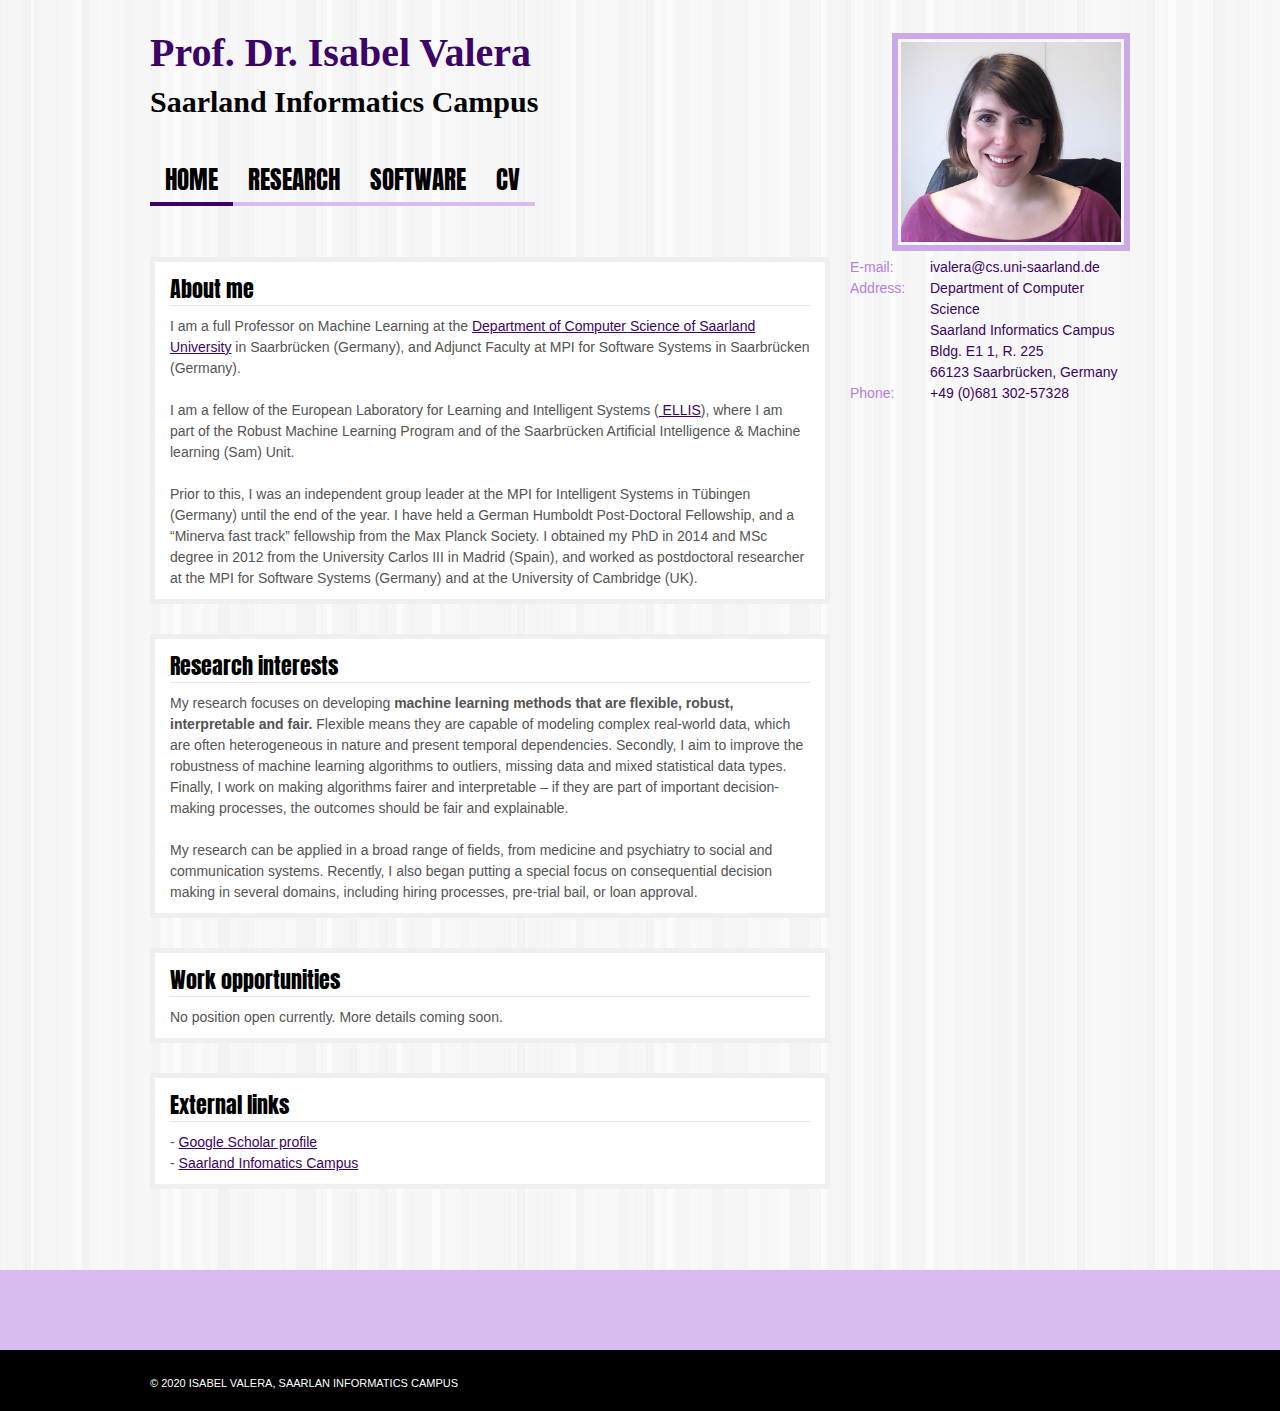
==== commit 24bb5e88: "website errors fixing" ====
--- a/Index.html
+++ b/Index.html
@@ -1,6 +1,7 @@
-<!DOCTYPE html PUBLIC "-//W3C//DTD XHTML 1.0 Transitional//EN" "http://www.w3.org/TR/xhtml1/DTD/xhtml1-transitional.dtd">
-<html xmlns="http://www.w3.org/1999/xhtml">
-<head profile="http://gmpg.org/xfn/11">
+<!DOCTYPE html>
+<html>
+<head>
+    <meta charset="UTF-8">
     <title>Isabel Valera</title>
     <meta http-equiv="Content-Type" content="text/html; charset=UTF-8" />
     <meta name="robots" content="index, follow" />
